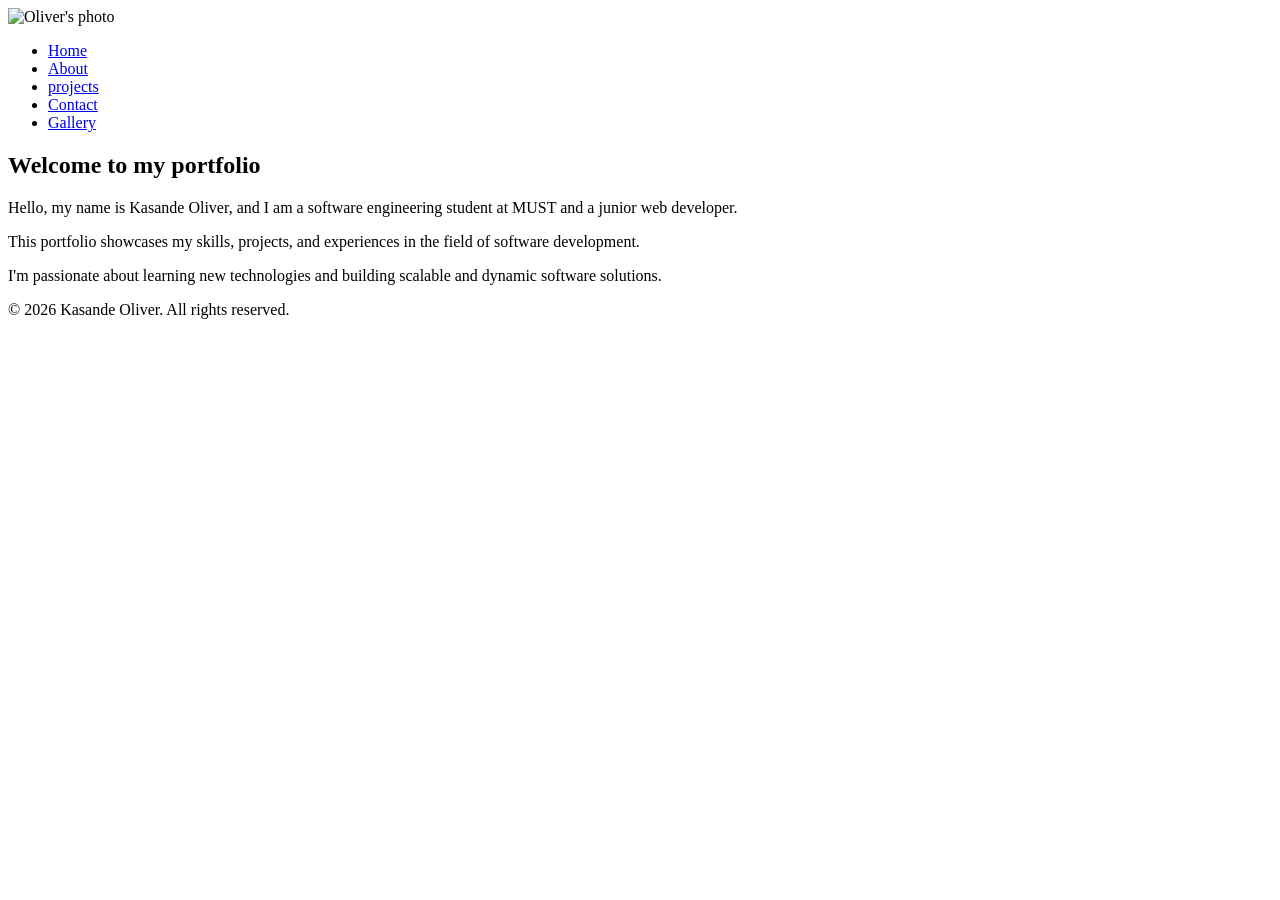
==== index.html @ 9819765c "add:home page" ====
<!DOCTYPE html>
<html lang="en">

<head>
    <meta charset="UTF-8">
    <meta name="viewport" content="width=device-width, initial-scale=1.0">
    <meta name="description" content=" software engneering student at MUST">
    <meta name="Author" content="Kasande Oliver">
    <meta robot="index, follow">
    <title>Oliver's portfolio</title>

</head>

<body>
    <header>
        <img src="images/OWNER.jpeg" alt="Oliver's photo" width="200" height="200">
        <nav>
            <ul>
                <li><a href="index.html">Home</a></li>
                <li><a href="about.html">About</a></li>
                <li><a href="data.html">projects</a></li>
                <li><a href="contact.html">Contact</a></li>
                <li><a href="gallery.html">Gallery</a></li>
            </ul>
    </header>
    <main>
        <article>
            <h1>Welcome to my portfolio</h1>
            <p>Hello, my name is Kasande Oliver, and I am a software engineering student at MUST and a junior web
                developer.</p>
            <p>This portfolio showcases my skills, projects, and experiences in the field of software
                development.</p>
            <p> I'm passionate about learning new technologies and building scalable and dynamic software solutions.</p>


        </article>
    </main>
    <footer>
        <p>&copy; 2026 Kasande Oliver. All rights reserved.</p>

</body>

</html>
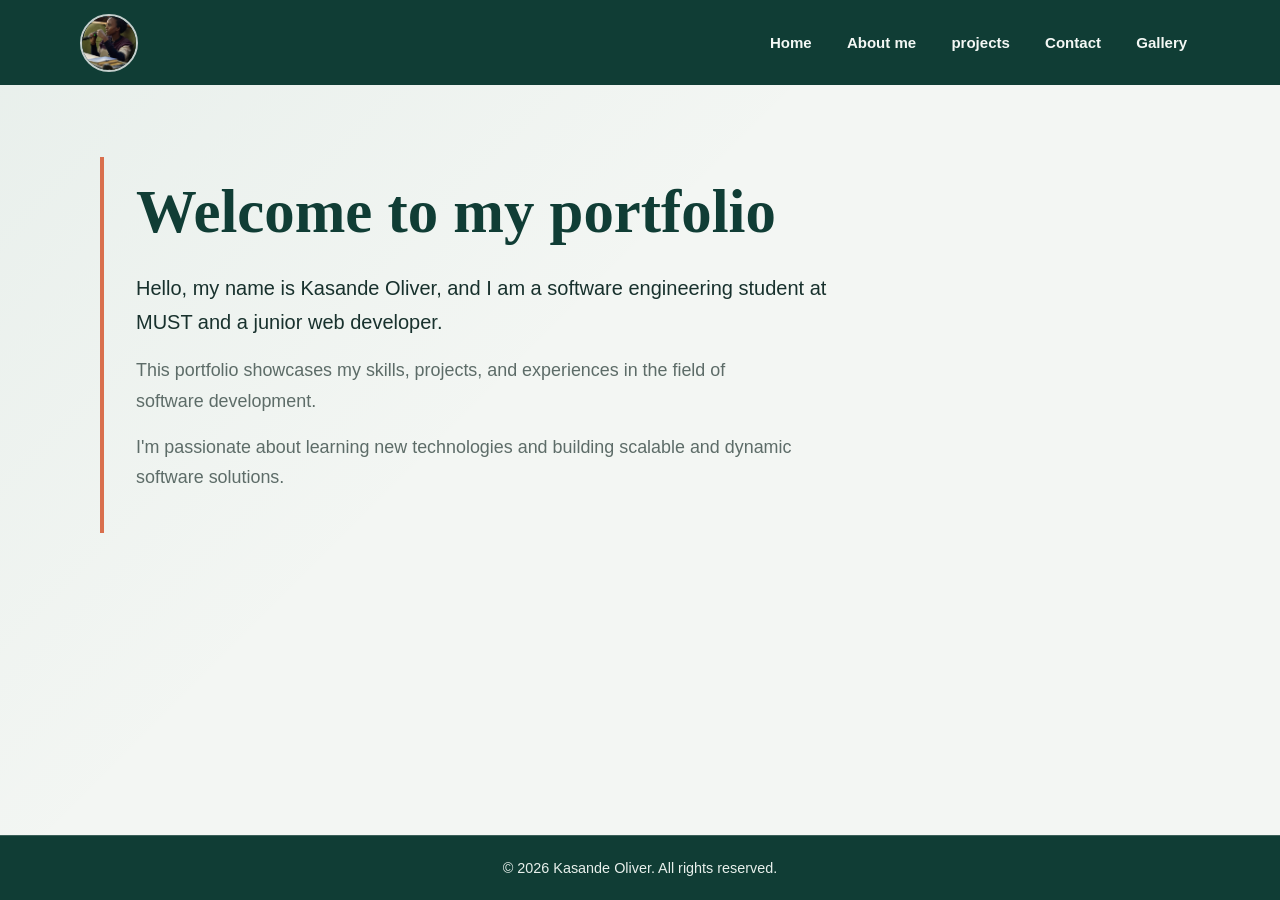
==== commit 36a3fd8d: "Build Oliver's portfolio site" ====
--- a/index.html
+++ b/index.html
@@ -4,9 +4,11 @@
 <head>
     <meta charset="UTF-8">
     <meta name="viewport" content="width=device-width, initial-scale=1.0">
-    <meta name="description" content=" software engneering student at MUST">
+    <link rel="stylesheet" href="css/style.css">
+    <meta name="description"
+        content=" software engneering student at MUST,Junior web developer and secretary FCI innovation and incubation hub">
     <meta name="Author" content="Kasande Oliver">
-    <meta robot="index, follow">
+    <meta name="robot" content="index, follow">
     <title>Oliver's portfolio</title>
 
 </head>
@@ -17,11 +19,12 @@
         <nav>
             <ul>
                 <li><a href="index.html">Home</a></li>
-                <li><a href="about.html">About</a></li>
+                <li><a href="about.html">About me</a></li>
                 <li><a href="data.html">projects</a></li>
                 <li><a href="contact.html">Contact</a></li>
                 <li><a href="gallery.html">Gallery</a></li>
             </ul>
+        </nav>
     </header>
     <main>
         <article>
@@ -37,6 +40,7 @@
     </main>
     <footer>
         <p>&copy; 2026 Kasande Oliver. All rights reserved.</p>
+    </footer>
 
 </body>
 
--- a/css/style.css
+++ b/css/style.css
@@ -0,0 +1,410 @@
+:root {
+    color-scheme: light;
+    --ink: #18312d;
+    --muted: #5d6c68;
+    --paper: #f3f6f3;
+    --surface: #ffffff;
+    --line: #d8e1dc;
+    --green: #176b58;
+    --green-dark: #103d35;
+    --coral: #d96f4d;
+    --gold: #e6bd58;
+    font-family: "Avenir Next", "Segoe UI", sans-serif;
+    font-synthesis: none;
+    text-rendering: optimizeLegibility;
+}
+
+* {
+    box-sizing: border-box;
+}
+
+html {
+    min-width: 320px;
+    background: var(--paper);
+}
+
+body {
+    min-height: 100vh;
+    margin: 0;
+    display: flex;
+    flex-direction: column;
+    color: var(--ink);
+    background:
+        linear-gradient(135deg, rgb(23 107 88 / 5%), transparent 42%),
+        var(--paper);
+    font-size: 1rem;
+    line-height: 1.7;
+}
+
+header {
+    display: flex;
+    align-items: center;
+    justify-content: space-between;
+    gap: 2rem;
+    padding: 0.85rem max(1.5rem, calc((100vw - 1120px) / 2));
+    background: var(--green-dark);
+    color: #fff;
+}
+
+header>img {
+    flex: 0 0 auto;
+    width: 58px;
+    height: 58px;
+    border: 2px solid rgb(255 255 255 / 75%);
+    border-radius: 50%;
+    object-fit: cover;
+}
+
+nav ul {
+    display: flex;
+    flex-wrap: wrap;
+    justify-content: flex-end;
+    gap: 0.35rem 0.6rem;
+    margin: 0;
+    padding: 0;
+    list-style: none;
+}
+
+nav a {
+    display: block;
+    padding: 0.55rem 0.8rem;
+    border-radius: 3px;
+    color: #f4f8f5;
+    font-size: 0.94rem;
+    font-weight: 600;
+    text-decoration: none;
+    transition: background-color 160ms ease, color 160ms ease;
+}
+
+nav a:hover,
+nav a:focus-visible {
+    outline: none;
+    background: rgb(255 255 255 / 12%);
+    color: var(--gold);
+}
+
+main {
+    width: min(1080px, calc(100% - 3rem));
+    margin: 0 auto;
+    padding: 4.5rem 0 5.5rem;
+    flex: 1;
+}
+
+h1,
+h2,
+h3 {
+    color: var(--green-dark);
+    font-family: Georgia, "Times New Roman", serif;
+    font-weight: 600;
+    line-height: 1.15;
+}
+
+h1 {
+    margin: 0 0 1.25rem;
+    font-size: 2.65rem;
+}
+
+h2 {
+    margin: 3rem 0 1rem;
+    font-size: 1.8rem;
+}
+
+p {
+    margin: 0 0 1rem;
+}
+
+a {
+    color: var(--green);
+    text-underline-offset: 0.2em;
+}
+
+a:hover {
+    color: var(--coral);
+}
+
+main>article {
+    max-width: 850px;
+    padding: 1.25rem 0 1.5rem 2rem;
+    border-left: 4px solid var(--coral);
+}
+
+main>article h1 {
+    max-width: 720px;
+    margin-bottom: 1.5rem;
+    font-size: 3.8rem;
+}
+
+main>article p {
+    max-width: 66ch;
+    color: var(--muted);
+    font-size: 1.12rem;
+}
+
+main>article p:first-of-type {
+    color: var(--ink);
+    font-size: 1.25rem;
+}
+
+main>ol,
+main>ul {
+    display: grid;
+    grid-template-columns: repeat(auto-fit, minmax(190px, 1fr));
+    gap: 0.6rem 1.5rem;
+    max-width: 780px;
+    margin: 0 0 2rem;
+    padding: 0;
+    list-style-position: inside;
+}
+
+main>ol li,
+main>ul li {
+    padding: 0.5rem 0.75rem;
+    border-bottom: 1px solid var(--line);
+}
+
+table {
+    width: 100%;
+    margin: 1rem 0 2.5rem;
+    border-collapse: collapse;
+    background: var(--surface);
+    text-align: left;
+}
+
+th,
+td {
+    padding: 0.9rem 1rem;
+    border-bottom: 1px solid var(--line);
+    vertical-align: top;
+}
+
+th {
+    background: var(--green-dark);
+    color: #fff;
+    font-size: 0.9rem;
+    font-weight: 600;
+}
+
+tbody tr:nth-child(even) {
+    background: #f6f9f7;
+}
+
+main:has(> section > figure) {
+    display: grid;
+    grid-template-columns: repeat(2, minmax(0, 1fr));
+    align-content: start;
+    gap: 1.5rem;
+}
+
+main:has(> section > figure)>section {
+    min-width: 0;
+    padding: 1.25rem;
+    border: 1px solid var(--line);
+    border-top: 3px solid var(--green);
+    background: var(--surface);
+}
+
+main:has(> section > figure)>section h1 {
+    margin: 0 0 0.9rem;
+    font-size: 1.55rem;
+}
+
+figure {
+    margin: 0;
+}
+
+figure img {
+    display: block;
+    width: 100%;
+    max-height: 420px;
+    object-fit: contain;
+    background: #f3f5f3;
+}
+
+figcaption {
+    padding-top: 0.75rem;
+    color: var(--muted);
+    font-size: 0.92rem;
+}
+
+main:has(> section > figure)>video {
+    grid-column: 1 / -1;
+    display: block;
+    width: 100%;
+    max-height: 560px;
+    aspect-ratio: 16 / 9;
+    background: var(--green-dark);
+    object-fit: contain;
+}
+
+main:has(> aside) {
+    display: grid;
+    grid-template-columns: minmax(230px, 0.8fr) minmax(0, 1.2fr);
+    align-content: start;
+    gap: 2rem 4rem;
+}
+
+main:has(> aside)>section {
+    align-self: start;
+    padding-top: 0.5rem;
+}
+
+main:has(> aside)>section p {
+    margin-bottom: 0.65rem;
+}
+
+main:has(> aside)>aside {
+    padding: 1.75rem;
+    border-top: 3px solid var(--coral);
+    background: var(--surface);
+}
+
+main:has(> aside) form {
+    display: grid;
+    gap: 0.45rem;
+}
+
+main:has(> aside) form br,
+main:has(> aside)>br {
+    display: none;
+}
+
+label {
+    margin-top: 0.55rem;
+    color: var(--ink);
+    font-size: 0.94rem;
+    font-weight: 600;
+}
+
+input,
+textarea {
+    width: 100%;
+    padding: 0.8rem 0.9rem;
+    border: 1px solid #bacac2;
+    border-radius: 3px;
+    background: #fcfdfc;
+    color: var(--ink);
+    font: inherit;
+}
+
+input:focus,
+textarea:focus {
+    border-color: var(--green);
+    outline: 3px solid rgb(23 107 88 / 15%);
+}
+
+textarea {
+    min-height: 150px;
+    resize: vertical;
+}
+
+button {
+    justify-self: start;
+    margin-top: 0.75rem;
+    padding: 0.75rem 1.35rem;
+    border: 0;
+    border-radius: 3px;
+    background: var(--green);
+    color: #fff;
+    font: inherit;
+    font-weight: 600;
+    cursor: pointer;
+}
+
+button:hover,
+button:focus-visible {
+    outline: 3px solid rgb(23 107 88 / 20%);
+    background: var(--green-dark);
+}
+
+main:not(:has(> article, > section, > aside))>a {
+    display: inline-block;
+    margin: 0.5rem 0;
+    padding: 0.7rem 1rem;
+    border-left: 3px solid var(--coral);
+    background: var(--surface);
+    font-weight: 600;
+}
+
+footer {
+    padding: 1.25rem 1.5rem;
+    border-top: 1px solid rgb(255 255 255 / 18%);
+    background: var(--green-dark);
+    color: #e8f0ec;
+    text-align: center;
+}
+
+footer p {
+    margin: 0;
+    font-size: 0.9rem;
+}
+
+@media (max-width: 720px) {
+    header {
+        align-items: flex-start;
+        flex-direction: column;
+        gap: 0.6rem;
+        padding: 1rem 1.25rem;
+    }
+
+    nav,
+    nav ul {
+        width: 100%;
+    }
+
+    nav ul {
+        justify-content: flex-start;
+        gap: 0.15rem;
+    }
+
+    nav a {
+        padding: 0.45rem 0.6rem;
+        font-size: 0.88rem;
+    }
+
+    main {
+        width: min(100% - 2rem, 560px);
+        padding: 3rem 0 4rem;
+    }
+
+    main>article {
+        padding-left: 1.25rem;
+    }
+
+    main>article h1 {
+        font-size: 2.65rem;
+    }
+
+    main:has(> section > figure),
+    main:has(> aside) {
+        grid-template-columns: 1fr;
+        gap: 1.25rem;
+    }
+
+    main:has(> aside) {
+        gap: 1rem;
+    }
+
+    main:has(> section > figure)>video {
+        grid-column: auto;
+    }
+
+    main:has(> aside)>aside {
+        padding: 1.25rem;
+    }
+
+    table {
+        display: block;
+        overflow-x: auto;
+        white-space: nowrap;
+    }
+}
+
+@media (prefers-reduced-motion: reduce) {
+
+    *,
+    *::before,
+    *::after {
+        scroll-behavior: auto !important;
+        transition-duration: 0.01ms !important;
+    }
+}
